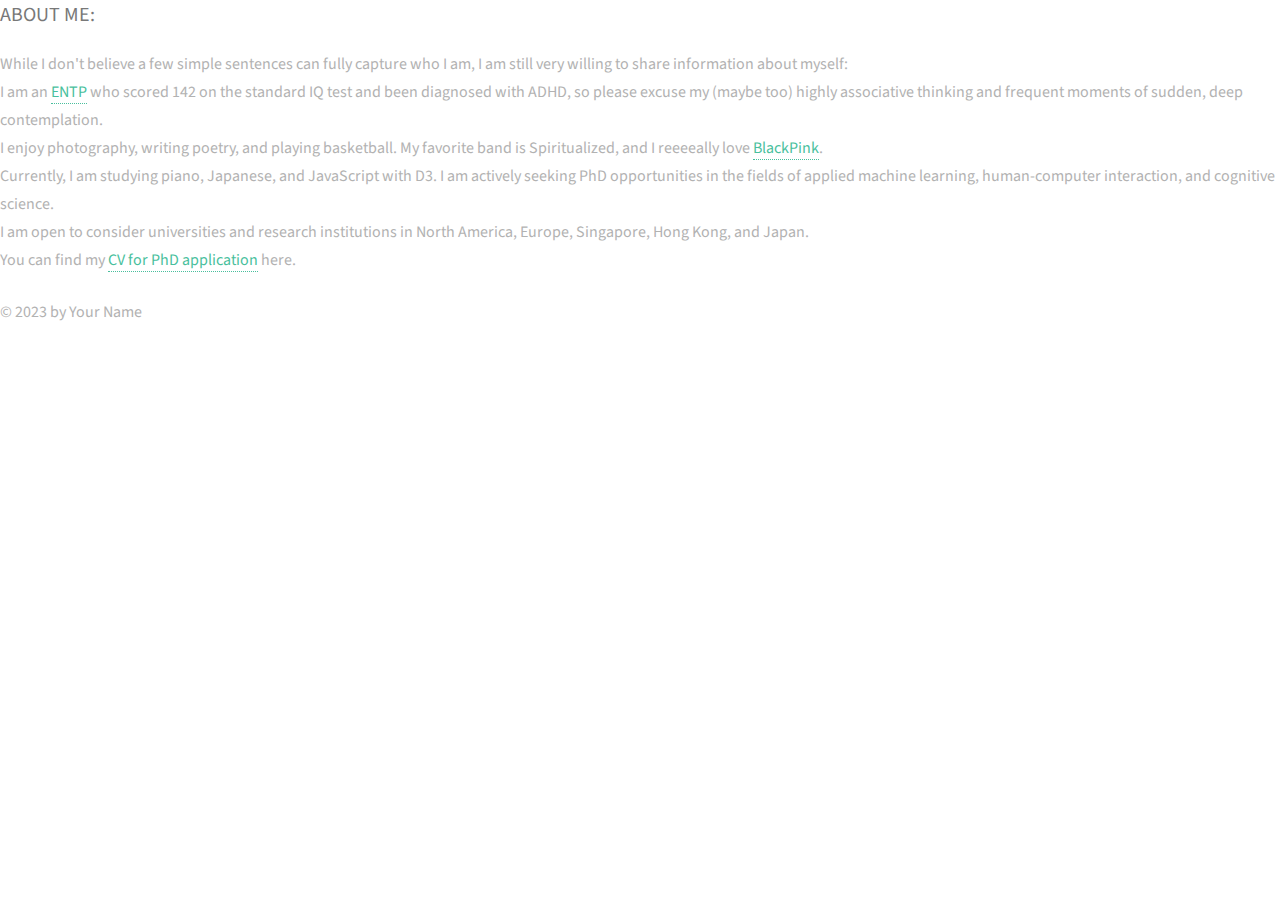
==== new_page.html @ b4c986bd "随便改改" ====
<!DOCTYPE html>
<html lang="en">
<head>
    <head>
        <!-- 		<style>
                @media screen and (max-width: 480px) {
                  /* 在小屏幕设备上强制换行 */
                  body {
                        white-space: pre-wrap;
                      }
                }
                </style> -->
                
                <style>
                @media screen and (max-width: 480px) {
                      /* 在小屏幕设备上要求文字在一段结束后换行 */
                      .wrap-after-line {
                        overflow-wrap: anywhere;
                      }
                }
                </style>
        
                <style>
                .long-text {
                      overflow-wrap: break-word; /* 控制单词内换行 */
                      word-break: break-all; /* 控制整个单词换行 */
                      width: 300px; /* 调整容器宽度，根据需要进行更改 */
                }
                </style>
                
                <style>
                @media screen and (max-width: 480px) {
                  /* 在小屏幕设备上左对齐文字 */
                  .right-align-text {
                        text-align: right;
                      }
                }
                </style>
                
                <title> Sihang ZHAO</title>
                <meta charset="utf-8" />
                <meta name="viewport" content="width=device-width, initial-scale=1, user-scalable=no" />
                <link rel="stylesheet" href="assets/css/main.css" />
            </head>
            <body class="is-preload">
</head>


<body>
    <header>
    <section>
        <section id="one">
            <header class="major">
            <h3>ABOUT ME:</h3>
                </header>
                    <p>While I don't believe a few simple sentences can fully capture who I am, I am still very willing to share information about myself:<br>
                    I am an <a href="https://www.16personalities.com/entp-personality">ENTP</a> who scored 142 on the standard IQ test and been diagnosed with ADHD, so please excuse my (maybe too) highly associative thinking and frequent moments of sudden, deep contemplation.<br>
                    I enjoy photography, writing poetry, and playing basketball. My favorite band is Spiritualized, and I reeeeally love <a href="https://www.blackpinkmusic.com/">BlackPink</a>.<br>
                    Currently, I am studying piano, Japanese, and JavaScript with D3. I am actively seeking PhD opportunities in the fields of applied machine learning, human-computer interaction, and cognitive science.<br>
                    I am open to consider universities and research institutions in North America, Europe, Singapore, Hong Kong, and Japan.<br>
                    You can find my <a href="https://github.com/Akutagawa1998/Akutagawa1998.github.io/blob/main/Sihang%20ZHAO_CV_2023.pdf">CV for PhD application</a> here.</p>
        </section>
    </section>
    <header>
    <footer>
        <p>© 2023 by Your Name</p>
    </footer>
</body>
</html>
---- assets/css/main.css ----
@import url("fontawesome-all.min.css");
@import url("https://fonts.googleapis.com/css?family=Source+Sans+Pro:400,400italic");

/*
	Strata by HTML5 UP
	html5up.net | @ajlkn
	Free for personal and commercial use under the CCA 3.0 license (html5up.net/license)
*/

html, body, div, span, applet, object,
iframe, h1, h2, h3, h4, h5, h6, p, blockquote,
pre, a, abbr, acronym, address, big, cite,
code, del, dfn, em, img, ins, kbd, q, s, samp,
small, strike, strong, sub, sup, tt, var, b,
u, i, center, dl, dt, dd, ol, ul, li, fieldset,
form, label, legend, table, caption, tbody,
tfoot, thead, tr, th, td, article, aside,
canvas, details, embed, figure, figcaption,
footer, header, hgroup, menu, nav, output, ruby,
section, summary, time, mark, audio, video {
	margin: 0;
	padding: 0;
	border: 0;
	font-size: 100%;
	font: inherit;
	vertical-align: baseline;}

article, aside, details, figcaption, figure,
footer, header, hgroup, menu, nav, section {
	display: block;}

body {
	line-height: 1;
}

ol, ul {
	list-style: none;
}

blockquote, q {
	quotes: none;
}

	blockquote:before, blockquote:after, q:before, q:after {
		content: '';
		content: none;
	}

table {
	border-collapse: collapse;
	border-spacing: 0;
}

body {
	-webkit-text-size-adjust: none;
}

mark {
	background-color: transparent;
	color: inherit;
}

input::-moz-focus-inner {
	border: 0;
	padding: 0;
}

input, select, textarea {
	-moz-appearance: none;
	-webkit-appearance: none;
	-ms-appearance: none;
	appearance: none;
}

/* Basic */

	html {
		box-sizing: border-box;
	}

	*, *:before, *:after {
		box-sizing: inherit;
	}

	body {
		background: #fff;
	}

		body.is-preload *, body.is-preload *:before, body.is-preload *:after {
			-moz-animation: none !important;
			-webkit-animation: none !important;
			-ms-animation: none !important;
			animation: none !important;
			-moz-transition: none !important;
			-webkit-transition: none !important;
			-ms-transition: none !important;
			transition: none !important;
		}

	body, input, select, textarea {
		color: #a2a2a2;
		font-family: "Source Sans Pro", Helvetica, sans-serif;
		font-size: 16pt;
		font-weight: 400;
		line-height: 1.75em;
	}

	a {
		-moz-transition: color 0.2s ease-in-out, border-color 0.2s ease-in-out;
		-webkit-transition: color 0.2s ease-in-out, border-color 0.2s ease-in-out;
		-ms-transition: color 0.2s ease-in-out, border-color 0.2s ease-in-out;
		transition: color 0.2s ease-in-out, border-color 0.2s ease-in-out;
		border-bottom: dotted 1px;
		color: #49bf9d;
		text-decoration: none;
	}

		a:hover {
			border-bottom-color: transparent;
			color: #49bf9d !important;
			text-decoration: none;
		}

	strong, b {
		color: #787878;
		font-weight: 400;
	}

	em, i {
		font-style: italic;
	}

	p {
		margin: 0 0 2em 0;
	}

	h1, h2, h3, h4, h5, h6 {
		color: #787878;
		font-weight: 400;
		line-height: 1em;
		margin: 0 0 1em 0;
	}

		h1 a, h2 a, h3 a, h4 a, h5 a, h6 a {
			color: inherit;
			text-decoration: none;
		}

	h1 {
		font-size: 2em;
		line-height: 1.5em;
	}

	h2 {
		font-size: 1.5em;
		line-height: 1.5em;
	}

	h3 {
		font-size: 1.25em;
		line-height: 1.5em;
	}

	h4 {
		font-size: 1.1em;
		line-height: 1.5em;
	}

	h5 {
		font-size: 0.9em;
		line-height: 1.5em;
	}

	h6 {
		font-size: 0.7em;
		line-height: 1.5em;
	}

	sub {
		font-size: 0.8em;
		position: relative;
		top: 0.5em;
	}

	sup {
		font-size: 0.8em;
		position: relative;
		top: -0.5em;
	}

	hr {
		border: 0;
		border-bottom: solid 2px #efefef;
		margin: 2em 0;
	}

		hr.major {
			margin: 3em 0;
		}

	blockquote {
		border-left: solid 6px #efefef;
		font-style: italic;
		margin: 0 0 2em 0;
		padding: 0.5em 0 0.5em 1.5em;
	}

	code {
		background: #f7f7f7;
		border-radius: 0.35em;
		border: solid 2px #efefef;
		font-family: "Courier New", monospace;
		font-size: 0.9em;
		margin: 0 0.25em;
		padding: 0.25em 0.65em;
	}

	pre {
		-webkit-overflow-scrolling: touch;
		font-family: "Courier New", monospace;
		font-size: 0.9em;
		margin: 0 0 2em 0;
	}

		pre code {
			display: block;
			line-height: 1.75em;
			padding: 1em 1.5em;
			overflow-x: auto;
		}

	.align-left {
		text-align: left;
	}

	.align-center {
		text-align: center;
	}

	.align-right {
		text-align: right;
	}

/* Container */

	.container {
		margin: 0 auto;
		max-width: calc(100% - 4em);
		width: 100%;
	}

		.container.xsmall {
			width: 25%;
		}

		.container.small {
			width: 50%;
		}

		.container.medium {
			width: 75%;
		}

		.container.large {
			width: 125%;
		}

		.container.xlarge {
			width: 150%;
		}

		.container.max {
			width: 100%;
		}

		@media screen and (max-width: 980px) {

			.container {
				width: 100% !important;
				max-width: 100% !important;
			}

		}

		@media screen and (max-width: 480px) {

			.container {
				max-width: calc(100% - 3em);
			}

		}

/* Row */

	.row {
		display: flex;
		flex-wrap: wrap;
		box-sizing: border-box;
		align-items: stretch;
	}

		.row > * {
			box-sizing: border-box;
		}

		.row.gtr-uniform > * > :last-child {
			margin-bottom: 0;
		}

		.row.aln-left {
			justify-content: flex-start;
		}

		.row.aln-center {
			justify-content: center;
		}

		.row.aln-right {
			justify-content: flex-end;
		}

		.row.aln-top {
			align-items: flex-start;
		}

		.row.aln-middle {
			align-items: center;
		}

		.row.aln-bottom {
			align-items: flex-end;
		}

		.row > .imp {
			order: -1;
		}

		.row > .col-1 {
			width: 8.33333%;
		}

		.row > .off-1 {
			margin-left: 8.33333%;
		}

		.row > .col-2 {
			width: 16.66667%;
		}

		.row > .off-2 {
			margin-left: 16.66667%;
		}

		.row > .col-3 {
			width: 25%;
		}

		.row > .off-3 {
			margin-left: 25%;
		}

		.row > .col-4 {
			width: 33.33333%;
		}

		.row > .off-4 {
			margin-left: 33.33333%;
		}

		.row > .col-5 {
			width: 41.66667%;
		}

		.row > .off-5 {
			margin-left: 41.66667%;
		}

		.row > .col-6 {
			width: 50%;
		}

		.row > .off-6 {
			margin-left: 50%;
		}

		.row > .col-7 {
			width: 58.33333%;
		}

		.row > .off-7 {
			margin-left: 58.33333%;
		}

		.row > .col-8 {
			width: 66.66667%;
		}

		.row > .off-8 {
			margin-left: 66.66667%;
		}

		.row > .col-9 {
			width: 75%;
		}

		.row > .off-9 {
			margin-left: 75%;
		}

		.row > .col-10 {
			width: 83.33333%;
		}

		.row > .off-10 {
			margin-left: 83.33333%;
		}

		.row > .col-11 {
			width: 91.66667%;
		}

		.row > .off-11 {
			margin-left: 91.66667%;
		}

		.row > .col-12 {
			width: 100%;
		}

		.row > .off-12 {
			margin-left: 100%;
		}

		.row.gtr-0 {
			margin-top: 0;
			margin-left: 0em;
		}

			.row.gtr-0 > * {
				padding: 0 0 0 0em;
			}

			.row.gtr-0.gtr-uniform {
				margin-top: 0em;
			}

				.row.gtr-0.gtr-uniform > * {
					padding-top: 0em;
				}

		.row.gtr-25 {
			margin-top: 0;
			margin-left: -0.625em;
		}

			.row.gtr-25 > * {
				padding: 0 0 0 0.625em;
			}

			.row.gtr-25.gtr-uniform {
				margin-top: -0.625em;
			}

				.row.gtr-25.gtr-uniform > * {
					padding-top: 0.625em;
				}

		.row.gtr-50 {
			margin-top: 0;
			margin-left: -1.25em;
		}

			.row.gtr-50 > * {
				padding: 0 0 0 1.25em;
			}

			.row.gtr-50.gtr-uniform {
				margin-top: -1.25em;
			}

				.row.gtr-50.gtr-uniform > * {
					padding-top: 1.25em;
				}

		.row {
			margin-top: 0;
			margin-left: -2.5em;
		}

			.row > * {
				padding: 0 0 0 2.5em;
			}

			.row.gtr-uniform {
				margin-top: -2.5em;
			}

				.row.gtr-uniform > * {
					padding-top: 2.5em;
				}

		.row.gtr-150 {
			margin-top: 0;
			margin-left: -3.75em;
		}

			.row.gtr-150 > * {
				padding: 0 0 0 3.75em;
			}

			.row.gtr-150.gtr-uniform {
				margin-top: -3.75em;
			}

				.row.gtr-150.gtr-uniform > * {
					padding-top: 3.75em;
				}

		.row.gtr-200 {
			margin-top: 0;
			margin-left: -5em;
		}

			.row.gtr-200 > * {
				padding: 0 0 0 5em;
			}

			.row.gtr-200.gtr-uniform {
				margin-top: -5em;
			}

				.row.gtr-200.gtr-uniform > * {
					padding-top: 5em;
				}

		@media screen and (max-width: 1800px) {

			.row {
				display: flex;
				flex-wrap: wrap;
				box-sizing: border-box;
				align-items: stretch;
			}

				.row > * {
					box-sizing: border-box;
				}

				.row.gtr-uniform > * > :last-child {
					margin-bottom: 0;
				}

				.row.aln-left {
					justify-content: flex-start;
				}

				.row.aln-center {
					justify-content: center;
				}

				.row.aln-right {
					justify-content: flex-end;
				}

				.row.aln-top {
					align-items: flex-start;
				}

				.row.aln-middle {
					align-items: center;
				}

				.row.aln-bottom {
					align-items: flex-end;
				}

				.row > .imp-xlarge {
					order: -1;
				}

				.row > .col-1-xlarge {
					width: 8.33333%;
				}

				.row > .off-1-xlarge {
					margin-left: 8.33333%;
				}

				.row > .col-2-xlarge {
					width: 16.66667%;
				}

				.row > .off-2-xlarge {
					margin-left: 16.66667%;
				}

				.row > .col-3-xlarge {
					width: 25%;
				}

				.row > .off-3-xlarge {
					margin-left: 25%;
				}

				.row > .col-4-xlarge {
					width: 33.33333%;
				}

				.row > .off-4-xlarge {
					margin-left: 33.33333%;
				}

				.row > .col-5-xlarge {
					width: 41.66667%;
				}

				.row > .off-5-xlarge {
					margin-left: 41.66667%;
				}

				.row > .col-6-xlarge {
					width: 50%;
				}

				.row > .off-6-xlarge {
					margin-left: 50%;
				}

				.row > .col-7-xlarge {
					width: 58.33333%;
				}

				.row > .off-7-xlarge {
					margin-left: 58.33333%;
				}

				.row > .col-8-xlarge {
					width: 66.66667%;
				}

				.row > .off-8-xlarge {
					margin-left: 66.66667%;
				}

				.row > .col-9-xlarge {
					width: 75%;
				}

				.row > .off-9-xlarge {
					margin-left: 75%;
				}

				.row > .col-10-xlarge {
					width: 83.33333%;
				}

				.row > .off-10-xlarge {
					margin-left: 83.33333%;
				}

				.row > .col-11-xlarge {
					width: 91.66667%;
				}

				.row > .off-11-xlarge {
					margin-left: 91.66667%;
				}

				.row > .col-12-xlarge {
					width: 100%;
				}

				.row > .off-12-xlarge {
					margin-left: 100%;
				}

				.row.gtr-0 {
					margin-top: 0;
					margin-left: 0em;
				}

					.row.gtr-0 > * {
						padding: 0 0 0 0em;
					}

					.row.gtr-0.gtr-uniform {
						margin-top: 0em;
					}

						.row.gtr-0.gtr-uniform > * {
							padding-top: 0em;
						}

				.row.gtr-25 {
					margin-top: 0;
					margin-left: -0.625em;
				}

					.row.gtr-25 > * {
						padding: 0 0 0 0.625em;
					}

					.row.gtr-25.gtr-uniform {
						margin-top: -0.625em;
					}

						.row.gtr-25.gtr-uniform > * {
							padding-top: 0.625em;
						}

				.row.gtr-50 {
					margin-top: 0;
					margin-left: -1.25em;
				}

					.row.gtr-50 > * {
						padding: 0 0 0 1.25em;
					}

					.row.gtr-50.gtr-uniform {
						margin-top: -1.25em;
					}

						.row.gtr-50.gtr-uniform > * {
							padding-top: 1.25em;
						}

				.row {
					margin-top: 0;
					margin-left: -2.5em;
				}

					.row > * {
						padding: 0 0 0 2.5em;
					}

					.row.gtr-uniform {
						margin-top: -2.5em;
					}

						.row.gtr-uniform > * {
							padding-top: 2.5em;
						}

				.row.gtr-150 {
					margin-top: 0;
					margin-left: -3.75em;
				}

					.row.gtr-150 > * {
						padding: 0 0 0 3.75em;
					}

					.row.gtr-150.gtr-uniform {
						margin-top: -3.75em;
					}

						.row.gtr-150.gtr-uniform > * {
							padding-top: 3.75em;
						}

				.row.gtr-200 {
					margin-top: 0;
					margin-left: -5em;
				}

					.row.gtr-200 > * {
						padding: 0 0 0 5em;
					}

					.row.gtr-200.gtr-uniform {
						margin-top: -5em;
					}

						.row.gtr-200.gtr-uniform > * {
							padding-top: 5em;
						}

		}

		@media screen and (max-width: 1280px) {

			.row {
				display: flex;
				flex-wrap: wrap;
				box-sizing: border-box;
				align-items: stretch;
			}

				.row > * {
					box-sizing: border-box;
				}

				.row.gtr-uniform > * > :last-child {
					margin-bottom: 0;
				}

				.row.aln-left {
					justify-content: flex-start;
				}

				.row.aln-center {
					justify-content: center;
				}

				.row.aln-right {
					justify-content: flex-end;
				}

				.row.aln-top {
					align-items: flex-start;
				}

				.row.aln-middle {
					align-items: center;
				}

				.row.aln-bottom {
					align-items: flex-end;
				}

				.row > .imp-large {
					order: -1;
				}

				.row > .col-1-large {
					width: 8.33333%;
				}

				.row > .off-1-large {
					margin-left: 8.33333%;
				}

				.row > .col-2-large {
					width: 16.66667%;
				}

				.row > .off-2-large {
					margin-left: 16.66667%;
				}

				.row > .col-3-large {
					width: 25%;
				}

				.row > .off-3-large {
					margin-left: 25%;
				}

				.row > .col-4-large {
					width: 33.33333%;
				}

				.row > .off-4-large {
					margin-left: 33.33333%;
				}

				.row > .col-5-large {
					width: 41.66667%;
				}

				.row > .off-5-large {
					margin-left: 41.66667%;
				}

				.row > .col-6-large {
					width: 50%;
				}

				.row > .off-6-large {
					margin-left: 50%;
				}

				.row > .col-7-large {
					width: 58.33333%;
				}

				.row > .off-7-large {
					margin-left: 58.33333%;
				}

				.row > .col-8-large {
					width: 66.66667%;
				}

				.row > .off-8-large {
					margin-left: 66.66667%;
				}

				.row > .col-9-large {
					width: 75%;
				}

				.row > .off-9-large {
					margin-left: 75%;
				}

				.row > .col-10-large {
					width: 83.33333%;
				}

				.row > .off-10-large {
					margin-left: 83.33333%;
				}

				.row > .col-11-large {
					width: 91.66667%;
				}

				.row > .off-11-large {
					margin-left: 91.66667%;
				}

				.row > .col-12-large {
					width: 100%;
				}

				.row > .off-12-large {
					margin-left: 100%;
				}

				.row.gtr-0 {
					margin-top: 0;
					margin-left: 0em;
				}

					.row.gtr-0 > * {
						padding: 0 0 0 0em;
					}

					.row.gtr-0.gtr-uniform {
						margin-top: 0em;
					}

						.row.gtr-0.gtr-uniform > * {
							padding-top: 0em;
						}

				.row.gtr-25 {
					margin-top: 0;
					margin-left: -0.5em;
				}

					.row.gtr-25 > * {
						padding: 0 0 0 0.5em;
					}

					.row.gtr-25.gtr-uniform {
						margin-top: -0.5em;
					}

						.row.gtr-25.gtr-uniform > * {
							padding-top: 0.5em;
						}

				.row.gtr-50 {
					margin-top: 0;
					margin-left: -1em;
				}

					.row.gtr-50 > * {
						padding: 0 0 0 1em;
					}

					.row.gtr-50.gtr-uniform {
						margin-top: -1em;
					}

						.row.gtr-50.gtr-uniform > * {
							padding-top: 1em;
						}

				.row {
					margin-top: 0;
					margin-left: -2em;
				}

					.row > * {
						padding: 0 0 0 2em;
					}

					.row.gtr-uniform {
						margin-top: -2em;
					}

						.row.gtr-uniform > * {
							padding-top: 2em;
						}

				.row.gtr-150 {
					margin-top: 0;
					margin-left: -3em;
				}

					.row.gtr-150 > * {
						padding: 0 0 0 3em;
					}

					.row.gtr-150.gtr-uniform {
						margin-top: -3em;
					}

						.row.gtr-150.gtr-uniform > * {
							padding-top: 3em;
						}

				.row.gtr-200 {
					margin-top: 0;
					margin-left: -4em;
				}

					.row.gtr-200 > * {
						padding: 0 0 0 4em;
					}

					.row.gtr-200.gtr-uniform {
						margin-top: -4em;
					}

						.row.gtr-200.gtr-uniform > * {
							padding-top: 4em;
						}

		}

		@media screen and (max-width: 980px) {

			.row {
				display: flex;
				flex-wrap: wrap;
				box-sizing: border-box;
				align-items: stretch;
			}

				.row > * {
					box-sizing: border-box;
				}

				.row.gtr-uniform > * > :last-child {
					margin-bottom: 0;
				}

				.row.aln-left {
					justify-content: flex-start;
				}

				.row.aln-center {
					justify-content: center;
				}

				.row.aln-right {
					justify-content: flex-end;
				}

				.row.aln-top {
					align-items: flex-start;
				}

				.row.aln-middle {
					align-items: center;
				}

				.row.aln-bottom {
					align-items: flex-end;
				}

				.row > .imp-medium {
					order: -1;
				}

				.row > .col-1-medium {
					width: 8.33333%;
				}

				.row > .off-1-medium {
					margin-left: 8.33333%;
				}

				.row > .col-2-medium {
					width: 16.66667%;
				}

				.row > .off-2-medium {
					margin-left: 16.66667%;
				}

				.row > .col-3-medium {
					width: 25%;
				}

				.row > .off-3-medium {
					margin-left: 25%;
				}

				.row > .col-4-medium {
					width: 33.33333%;
				}

				.row > .off-4-medium {
					margin-left: 33.33333%;
				}

				.row > .col-5-medium {
					width: 41.66667%;
				}

				.row > .off-5-medium {
					margin-left: 41.66667%;
				}

				.row > .col-6-medium {
					width: 50%;
				}

				.row > .off-6-medium {
					margin-left: 50%;
				}

				.row > .col-7-medium {
					width: 58.33333%;
				}

				.row > .off-7-medium {
					margin-left: 58.33333%;
				}

				.row > .col-8-medium {
					width: 66.66667%;
				}

				.row > .off-8-medium {
					margin-left: 66.66667%;
				}

				.row > .col-9-medium {
					width: 75%;
				}

				.row > .off-9-medium {
					margin-left: 75%;
				}

				.row > .col-10-medium {
					width: 83.33333%;
				}

				.row > .off-10-medium {
					margin-left: 83.33333%;
				}

				.row > .col-11-medium {
					width: 91.66667%;
				}

				.row > .off-11-medium {
					margin-left: 91.66667%;
				}

				.row > .col-12-medium {
					width: 100%;
				}

				.row > .off-12-medium {
					margin-left: 100%;
				}

				.row.gtr-0 {
					margin-top: 0;
					margin-left: 0em;
				}

					.row.gtr-0 > * {
						padding: 0 0 0 0em;
					}

					.row.gtr-0.gtr-uniform {
						margin-top: 0em;
					}

						.row.gtr-0.gtr-uniform > * {
							padding-top: 0em;
						}

				.row.gtr-25 {
					margin-top: 0;
					margin-left: -0.5em;
				}

					.row.gtr-25 > * {
						padding: 0 0 0 0.5em;
					}

					.row.gtr-25.gtr-uniform {
						margin-top: -0.5em;
					}

						.row.gtr-25.gtr-uniform > * {
							padding-top: 0.5em;
						}

				.row.gtr-50 {
					margin-top: 0;
					margin-left: -1em;
				}

					.row.gtr-50 > * {
						padding: 0 0 0 1em;
					}

					.row.gtr-50.gtr-uniform {
						margin-top: -1em;
					}

						.row.gtr-50.gtr-uniform > * {
							padding-top: 1em;
						}

				.row {
					margin-top: 0;
					margin-left: -2em;
				}

					.row > * {
						padding: 0 0 0 2em;
					}

					.row.gtr-uniform {
						margin-top: -2em;
					}

						.row.gtr-uniform > * {
							padding-top: 2em;
						}

				.row.gtr-150 {
					margin-top: 0;
					margin-left: -3em;
				}

					.row.gtr-150 > * {
						padding: 0 0 0 3em;
					}

					.row.gtr-150.gtr-uniform {
						margin-top: -3em;
					}

						.row.gtr-150.gtr-uniform > * {
							padding-top: 3em;
						}

				.row.gtr-200 {
					margin-top: 0;
					margin-left: -4em;
				}

					.row.gtr-200 > * {
						padding: 0 0 0 4em;
					}

					.row.gtr-200.gtr-uniform {
						margin-top: -4em;
					}

						.row.gtr-200.gtr-uniform > * {
							padding-top: 4em;
						}

		}

		@media screen and (max-width: 736px) {

			.row {
				display: flex;
				flex-wrap: wrap;
				box-sizing: border-box;
				align-items: stretch;
			}

				.row > * {
					box-sizing: border-box;
				}

				.row.gtr-uniform > * > :last-child {
					margin-bottom: 0;
				}

				.row.aln-left {
					justify-content: flex-start;
				}

				.row.aln-center {
					justify-content: center;
				}

				.row.aln-right {
					justify-content: flex-end;
				}

				.row.aln-top {
					align-items: flex-start;
				}

				.row.aln-middle {
					align-items: center;
				}

				.row.aln-bottom {
					align-items: flex-end;
				}

				.row > .imp-small {
					order: -1;
				}

				.row > .col-1-small {
					width: 8.33333%;
				}

				.row > .off-1-small {
					margin-left: 8.33333%;
				}

				.row > .col-2-small {
					width: 16.66667%;
				}

				.row > .off-2-small {
					margin-left: 16.66667%;
				}

				.row > .col-3-small {
					width: 25%;
				}

				.row > .off-3-small {
					margin-left: 25%;
				}

				.row > .col-4-small {
					width: 33.33333%;
				}

				.row > .off-4-small {
					margin-left: 33.33333%;
				}

				.row > .col-5-small {
					width: 41.66667%;
				}

				.row > .off-5-small {
					margin-left: 41.66667%;
				}

				.row > .col-6-small {
					width: 50%;
				}

				.row > .off-6-small {
					margin-left: 50%;
				}

				.row > .col-7-small {
					width: 58.33333%;
				}

				.row > .off-7-small {
					margin-left: 58.33333%;
				}

				.row > .col-8-small {
					width: 66.66667%;
				}

				.row > .off-8-small {
					margin-left: 66.66667%;
				}

				.row > .col-9-small {
					width: 75%;
				}

				.row > .off-9-small {
					margin-left: 75%;
				}

				.row > .col-10-small {
					width: 83.33333%;
				}

				.row > .off-10-small {
					margin-left: 83.33333%;
				}

				.row > .col-11-small {
					width: 91.66667%;
				}

				.row > .off-11-small {
					margin-left: 91.66667%;
				}

				.row > .col-12-small {
					width: 100%;
				}

				.row > .off-12-small {
					margin-left: 100%;
				}

				.row.gtr-0 {
					margin-top: 0;
					margin-left: 0em;
				}

					.row.gtr-0 > * {
						padding: 0 0 0 0em;
					}

					.row.gtr-0.gtr-uniform {
						margin-top: 0em;
					}

						.row.gtr-0.gtr-uniform > * {
							padding-top: 0em;
						}

				.row.gtr-25 {
					margin-top: 0;
					margin-left: -0.375em;
				}

					.row.gtr-25 > * {
						padding: 0 0 0 0.375em;
					}

					.row.gtr-25.gtr-uniform {
						margin-top: -0.375em;
					}

						.row.gtr-25.gtr-uniform > * {
							padding-top: 0.375em;
						}

				.row.gtr-50 {
					margin-top: 0;
					margin-left: -0.75em;
				}

					.row.gtr-50 > * {
						padding: 0 0 0 0.75em;
					}

					.row.gtr-50.gtr-uniform {
						margin-top: -0.75em;
					}

						.row.gtr-50.gtr-uniform > * {
							padding-top: 0.75em;
						}

				.row {
					margin-top: 0;
					margin-left: -1.5em;
				}

					.row > * {
						padding: 0 0 0 1.5em;
					}

					.row.gtr-uniform {
						margin-top: -1.5em;
					}

						.row.gtr-uniform > * {
							padding-top: 1.5em;
						}

				.row.gtr-150 {
					margin-top: 0;
					margin-left: -2.25em;
				}

					.row.gtr-150 > * {
						padding: 0 0 0 2.25em;
					}

					.row.gtr-150.gtr-uniform {
						margin-top: -2.25em;
					}

						.row.gtr-150.gtr-uniform > * {
							padding-top: 2.25em;
						}

				.row.gtr-200 {
					margin-top: 0;
					margin-left: -3em;
				}

					.row.gtr-200 > * {
						padding: 0 0 0 3em;
					}

					.row.gtr-200.gtr-uniform {
						margin-top: -3em;
					}

						.row.gtr-200.gtr-uniform > * {
							padding-top: 3em;
						}

		}

		@media screen and (max-width: 480px) {

			.row {
				display: flex;
				flex-wrap: wrap;
				box-sizing: border-box;
				align-items: stretch;
			}

				.row > * {
					box-sizing: border-box;
				}

				.row.gtr-uniform > * > :last-child {
					margin-bottom: 0;
				}

				.row.aln-left {
					justify-content: flex-start;
				}

				.row.aln-center {
					justify-content: center;
				}

				.row.aln-right {
					justify-content: flex-end;
				}

				.row.aln-top {
					align-items: flex-start;
				}

				.row.aln-middle {
					align-items: center;
				}

				.row.aln-bottom {
					align-items: flex-end;
				}

				.row > .imp-xsmall {
					order: -1;
				}

				.row > .col-1-xsmall {
					width: 8.33333%;
				}

				.row > .off-1-xsmall {
					margin-left: 8.33333%;
				}

				.row > .col-2-xsmall {
					width: 16.66667%;
				}

				.row > .off-2-xsmall {
					margin-left: 16.66667%;
				}

				.row > .col-3-xsmall {
					width: 25%;
				}

				.row > .off-3-xsmall {
					margin-left: 25%;
				}

				.row > .col-4-xsmall {
					width: 33.33333%;
				}

				.row > .off-4-xsmall {
					margin-left: 33.33333%;
				}

				.row > .col-5-xsmall {
					width: 41.66667%;
				}

				.row > .off-5-xsmall {
					margin-left: 41.66667%;
				}

				.row > .col-6-xsmall {
					width: 50%;
				}

				.row > .off-6-xsmall {
					margin-left: 50%;
				}

				.row > .col-7-xsmall {
					width: 58.33333%;
				}

				.row > .off-7-xsmall {
					margin-left: 58.33333%;
				}

				.row > .col-8-xsmall {
					width: 66.66667%;
				}

				.row > .off-8-xsmall {
					margin-left: 66.66667%;
				}

				.row > .col-9-xsmall {
					width: 75%;
				}

				.row > .off-9-xsmall {
					margin-left: 75%;
				}

				.row > .col-10-xsmall {
					width: 83.33333%;
				}

				.row > .off-10-xsmall {
					margin-left: 83.33333%;
				}

				.row > .col-11-xsmall {
					width: 91.66667%;
				}

				.row > .off-11-xsmall {
					margin-left: 91.66667%;
				}

				.row > .col-12-xsmall {
					width: 100%;
				}

				.row > .off-12-xsmall {
					margin-left: 100%;
				}

				.row.gtr-0 {
					margin-top: 0;
					margin-left: 0em;
				}

					.row.gtr-0 > * {
						padding: 0 0 0 0em;
					}

					.row.gtr-0.gtr-uniform {
						margin-top: 0em;
					}

						.row.gtr-0.gtr-uniform > * {
							padding-top: 0em;
						}

				.row.gtr-25 {
					margin-top: 0;
					margin-left: -0.375em;
				}

					.row.gtr-25 > * {
						padding: 0 0 0 0.375em;
					}

					.row.gtr-25.gtr-uniform {
						margin-top: -0.375em;
					}

						.row.gtr-25.gtr-uniform > * {
							padding-top: 0.375em;
						}

				.row.gtr-50 {
					margin-top: 0;
					margin-left: -0.75em;
				}

					.row.gtr-50 > * {
						padding: 0 0 0 0.75em;
					}

					.row.gtr-50.gtr-uniform {
						margin-top: -0.75em;
					}

						.row.gtr-50.gtr-uniform > * {
							padding-top: 0.75em;
						}

				.row {
					margin-top: 0;
					margin-left: -1.5em;
				}

					.row > * {
						padding: 0 0 0 1.5em;
					}

					.row.gtr-uniform {
						margin-top: -1.5em;
					}

						.row.gtr-uniform > * {
							padding-top: 1.5em;
						}

				.row.gtr-150 {
					margin-top: 0;
					margin-left: -2.25em;
				}

					.row.gtr-150 > * {
						padding: 0 0 0 2.25em;
					}

					.row.gtr-150.gtr-uniform {
						margin-top: -2.25em;
					}

						.row.gtr-150.gtr-uniform > * {
							padding-top: 2.25em;
						}

				.row.gtr-200 {
					margin-top: 0;
					margin-left: -3em;
				}

					.row.gtr-200 > * {
						padding: 0 0 0 3em;
					}

					.row.gtr-200.gtr-uniform {
						margin-top: -3em;
					}

						.row.gtr-200.gtr-uniform > * {
							padding-top: 3em;
						}

		}

/* Section/Article */

	section.special, article.special {
		text-align: center;
	}

	header p {
		color: #b2b2b2;
		position: relative;
		margin: 0 0 1.5em 0;
	}

	header h2 + p {
		font-size: 1.25em;
		margin-top: -1em;
		line-height: 1.5em;
	}

	header h3 + p {
		font-size: 1.1em;
		margin-top: -0.8em;
		line-height: 1.5em;
	}

	header h4 + p,
	header h5 + p,
	header h6 + p {
		font-size: 0.9em;
		margin-top: -0.6em;
		line-height: 1.5em;
	}

	header.major h2 {
		font-size: 2em;
	}

/* Form */

	form {
		margin: 0 0 2em 0;
	}

	label {
		color: #787878;
		display: block;
		font-size: 0.9em;
		font-weight: 400;
		margin: 0 0 1em 0;
	}

	input[type="text"],
	input[type="password"],
	input[type="email"],
	select,
	textarea {
		-moz-appearance: none;
		-webkit-appearance: none;
		-ms-appearance: none;
		appearance: none;
		background: #f7f7f7;
		border-radius: 0.35em;
		border: solid 2px transparent;
		color: inherit;
		display: block;
		outline: 0;
		padding: 0 0.75em;
		text-decoration: none;
		width: 100%;
	}

		input[type="text"]:invalid,
		input[type="password"]:invalid,
		input[type="email"]:invalid,
		select:invalid,
		textarea:invalid {
			box-shadow: none;
		}

		input[type="text"]:focus,
		input[type="password"]:focus,
		input[type="email"]:focus,
		select:focus,
		textarea:focus {
			border-color: #49bf9d;
		}

	select {
		background-image: url("data:image/svg+xml;charset=utf8,%3Csvg xmlns='http://www.w3.org/2000/svg' width='40' height='40' preserveAspectRatio='none' viewBox='0 0 40 40'%3E%3Cpath d='M9.4,12.3l10.4,10.4l10.4-10.4c0.2-0.2,0.5-0.4,0.9-0.4c0.3,0,0.6,0.1,0.9,0.4l3.3,3.3c0.2,0.2,0.4,0.5,0.4,0.9 c0,0.4-0.1,0.6-0.4,0.9L20.7,31.9c-0.2,0.2-0.5,0.4-0.9,0.4c-0.3,0-0.6-0.1-0.9-0.4L4.3,17.3c-0.2-0.2-0.4-0.5-0.4-0.9 c0-0.4,0.1-0.6,0.4-0.9l3.3-3.3c0.2-0.2,0.5-0.4,0.9-0.4S9.1,12.1,9.4,12.3z' fill='%23dfdfdf' /%3E%3C/svg%3E");
		background-size: 1.25rem;
		background-repeat: no-repeat;
		background-position: calc(100% - 1rem) center;
		height: 2.75em;
		padding-right: 2.75em;
		text-overflow: ellipsis;
	}

		select option {
			color: #787878;
			background: #fff;
		}

		select:focus::-ms-value {
			background-color: transparent;
		}

		select::-ms-expand {
			display: none;
		}

	input[type="text"],
	input[type="password"],
	input[type="email"],
	select {
		height: 2.75em;
	}

	textarea {
		padding: 0.75em;
	}

	input[type="checkbox"],
	input[type="radio"] {
		-moz-appearance: none;
		-webkit-appearance: none;
		-ms-appearance: none;
		appearance: none;
		display: block;
		float: left;
		margin-right: -2em;
		opacity: 0;
		width: 1em;
		z-index: -1;
	}

		input[type="checkbox"] + label,
		input[type="radio"] + label {
			text-decoration: none;
			color: #a2a2a2;
			cursor: pointer;
			display: inline-block;
			font-size: 1em;
			font-weight: 400;
			padding-left: 2.4em;
			padding-right: 0.75em;
			position: relative;
		}

			input[type="checkbox"] + label:before,
			input[type="radio"] + label:before {
				-moz-osx-font-smoothing: grayscale;
				-webkit-font-smoothing: antialiased;
				display: inline-block;
				font-style: normal;
				font-variant: normal;
				text-rendering: auto;
				line-height: 1;
				text-transform: none !important;
				font-family: 'Font Awesome 5 Free';
				font-weight: 900;
			}

			input[type="checkbox"] + label:before,
			input[type="radio"] + label:before {
				background: #f7f7f7;
				border-radius: 0.35em;
				border: solid 2px transparent;
				content: '';
				display: inline-block;
				font-size: 0.8em;
				height: 2.0625em;
				left: 0;
				line-height: 1.85625em;
				position: absolute;
				text-align: center;
				top: 0;
				width: 2.0625em;
			}

		input[type="checkbox"]:checked + label:before,
		input[type="radio"]:checked + label:before {
			background: #787878;
			border-color: #787878;
			color: #fff;
			content: '\f00c';
		}

		input[type="checkbox"]:focus + label:before,
		input[type="radio"]:focus + label:before {
			border-color: #49bf9d;
		}

	input[type="checkbox"] + label:before {
		border-radius: 0.35em;
	}

	input[type="radio"] + label:before {
		border-radius: 100%;
	}

	::-webkit-input-placeholder {
		color: #b2b2b2 !important;
		opacity: 1.0;
	}

	:-moz-placeholder {
		color: #b2b2b2 !important;
		opacity: 1.0;
	}

	::-moz-placeholder {
		color: #b2b2b2 !important;
		opacity: 1.0;
	}

	:-ms-input-placeholder {
		color: #b2b2b2 !important;
		opacity: 1.0;
	}

/* Box */

	.box {
		border-radius: 0.35em;
		border: solid 2px #efefef;
		margin-bottom: 2em;
		padding: 1.5em;
	}

		.box > :last-child,
		.box > :last-child > :last-child,
		.box > :last-child > :last-child > :last-child {
			margin-bottom: 0;
		}

		.box.alt {
			border: 0;
			border-radius: 0;
			padding: 0;
		}

/* Icon */

	.icon {
		text-decoration: none;
		border-bottom: none;
		position: relative;
	}

		.icon:before {
			-moz-osx-font-smoothing: grayscale;
			-webkit-font-smoothing: antialiased;
			display: inline-block;
			font-style: normal;
			font-variant: normal;
			text-rendering: auto;
			line-height: 1;
			text-transform: none !important;
			font-family: 'Font Awesome 5 Free';
			font-weight: 400;
		}

		.icon > .label {
			display: none;
		}

		.icon:before {
			line-height: inherit;
		}

		.icon.solid:before {
			font-weight: 900;
		}

		.icon.brands:before {
			font-family: 'Font Awesome 5 Brands';
		}

/* Image */

	.image {
		border-radius: 0.35em;
		border: 0;
		display: inline-block;
		position: relative;
	}

		.image:before {
			-moz-transition: opacity 0.2s ease-in-out;
			-webkit-transition: opacity 0.2s ease-in-out;
			-ms-transition: opacity 0.2s ease-in-out;
			transition: opacity 0.2s ease-in-out;
			background: url("images/overlay.png");
			border-radius: 0.35em;
			content: '';
			display: block;
			height: 100%;
			left: 0;
			opacity: 0.5;
			position: absolute;
			top: 0;
			width: 100%;
		}

		.image.thumb {
			text-align: center;
		}

			.image.thumb:after {
				-moz-transition: opacity 0.2s ease-in-out;
				-webkit-transition: opacity 0.2s ease-in-out;
				-ms-transition: opacity 0.2s ease-in-out;
				transition: opacity 0.2s ease-in-out;
				border-radius: 0.35em;
				border: solid 3px rgba(255, 255, 255, 0.5);
				color: #fff;
				content: 'View';
				display: inline-block;
				font-size: 0.8em;
				font-weight: 400;
				left: 50%;
				line-height: 2.25em;
				margin: -1.25em 0 0 -3em;
				opacity: 0;
				padding: 0 1.5em;
				position: absolute;
				text-align: center;
				text-decoration: none;
				top: 50%;
				white-space: nowrap;
			}

			.image.thumb:hover:after {
				opacity: 1.0;
			}

			.image.thumb:hover:before {
				background: url("images/overlay.png"), url("images/overlay.png");
				opacity: 1.0;
			}

		.image img {
			border-radius: 0.35em;
			display: block;
		}

		.image.left {
			float: left;
			margin: 0 1.5em 1em 0;
			top: 0.25em;
		}

		.image.right {
			float: right;
			margin: 0 0 1em 1.5em;
			top: 0.25em;
		}

		.image.left, .image.right {
			max-width: 40%;
		}

			.image.left img, .image.right img {
				width: 100%;
			}

		.image.fit {
			display: block;
			margin: 0 0 2em 0;
			width: 100%;
		}

			.image.fit img {
				width: 100%;
			}

		.image.avatar {
			border-radius: 100%;
		}

			.image.avatar:before {
				display: none;
			}

			.image.avatar img {
				border-radius: 100%;
				width: 100%;
			}

/* List */

	ol {
		list-style: decimal;
		margin: 0 0 2em 0;
		padding-left: 1.25em;
	}

		ol li {
			padding-left: 0.25em;
		}

	ul {
		list-style: disc;
		margin: 0 0 2em 0;
		padding-left: 1em;
	}

		ul li {
			padding-left: 0.5em;
		}

		ul.alt {
			list-style: none;
			padding-left: 0;
		}

			ul.alt li {
				border-top: solid 2px #efefef;
				padding: 0.5em 0;
			}

				ul.alt li:first-child {
					border-top: 0;
					padding-top: 0;
				}

	dl {
		margin: 0 0 2em 0;
	}

/* Icons */

	ul.icons {
		cursor: default;
		list-style: none;
		padding-left: 0;
	}

		ul.icons li {
			display: inline-block;
			padding: 0 1em 0 0;
		}

			ul.icons li:last-child {
				padding-right: 0;
			}

			ul.icons li .icon:before {
				font-size: 1.5em;
			}

/* Labeled Icons */

	ul.labeled-icons {
		list-style: none;
		padding: 0;
	}

		ul.labeled-icons li {
			line-height: 1.75em;
			margin: 1.5em 0 0 0;
			padding-left: 2.25em;
			position: relative;
		}

			ul.labeled-icons li:first-child {
				margin-top: 0;
			}

			ul.labeled-icons li a {
				color: inherit;
			}

			ul.labeled-icons li h3 {
				color: #b2b2b2;
				left: 0;
				position: absolute;
				text-align: center;
				top: 0;
				width: 1em;
			}

/* Actions */

	ul.actions {
		display: -moz-flex;
		display: -webkit-flex;
		display: -ms-flex;
		display: flex;
		cursor: default;
		list-style: none;
		margin-left: -1em;
		padding-left: 0;
	}

		ul.actions li {
			padding: 0 0 0 1em;
			vertical-align: middle;
		}

		ul.actions.special {
			-moz-justify-content: center;
			-webkit-justify-content: center;
			-ms-justify-content: center;
			justify-content: center;
			width: 100%;
			margin-left: 0;
		}

			ul.actions.special li:first-child {
				padding-left: 0;
			}

		ul.actions.stacked {
			-moz-flex-direction: column;
			-webkit-flex-direction: column;
			-ms-flex-direction: column;
			flex-direction: column;
			margin-left: 0;
		}

			ul.actions.stacked li {
				padding: 1.3em 0 0 0;
			}

				ul.actions.stacked li:first-child {
					padding-top: 0;
				}

		ul.actions.fit {
			width: calc(100% + 1em);
		}

			ul.actions.fit li {
				-moz-flex-grow: 1;
				-webkit-flex-grow: 1;
				-ms-flex-grow: 1;
				flex-grow: 1;
				-moz-flex-shrink: 1;
				-webkit-flex-shrink: 1;
				-ms-flex-shrink: 1;
				flex-shrink: 1;
				width: 100%;
			}

				ul.actions.fit li > * {
					width: 100%;
				}

			ul.actions.fit.stacked {
				width: 100%;
			}

		@media screen and (max-width: 480px) {

			ul.actions:not(.fixed) {
				-moz-flex-direction: column;
				-webkit-flex-direction: column;
				-ms-flex-direction: column;
				flex-direction: column;
				margin-left: 0;
				width: 100% !important;
			}

				ul.actions:not(.fixed) li {
					-moz-flex-grow: 1;
					-webkit-flex-grow: 1;
					-ms-flex-grow: 1;
					flex-grow: 1;
					-moz-flex-shrink: 1;
					-webkit-flex-shrink: 1;
					-ms-flex-shrink: 1;
					flex-shrink: 1;
					padding: 1em 0 0 0;
					text-align: center;
					width: 100%;
				}

					ul.actions:not(.fixed) li > * {
						width: 100%;
					}

					ul.actions:not(.fixed) li:first-child {
						padding-top: 0;
					}

					ul.actions:not(.fixed) li input[type="submit"],
					ul.actions:not(.fixed) li input[type="reset"],
					ul.actions:not(.fixed) li input[type="button"],
					ul.actions:not(.fixed) li button,
					ul.actions:not(.fixed) li .button {
						width: 100%;
					}

						ul.actions:not(.fixed) li input[type="submit"].icon:before,
						ul.actions:not(.fixed) li input[type="reset"].icon:before,
						ul.actions:not(.fixed) li input[type="button"].icon:before,
						ul.actions:not(.fixed) li button.icon:before,
						ul.actions:not(.fixed) li .button.icon:before {
							margin-left: -0.5em;
						}

		}

/* Table */

	.table-wrapper {
		-webkit-overflow-scrolling: touch;
		overflow-x: auto;
	}

	table {
		margin: 0 0 2em 0;
		width: 100%;
	}

		table tbody tr {
			border: solid 1px #efefef;
			border-left: 0;
			border-right: 0;
		}

			table tbody tr:nth-child(2n + 1) {
				background-color: #f7f7f7;
			}

		table td {
			padding: 0.75em 0.75em;
		}

		table th {
			color: #787878;
			font-size: 0.9em;
			font-weight: 400;
			padding: 0 0.75em 0.75em 0.75em;
			text-align: left;
		}

		table thead {
			border-bottom: solid 2px #efefef;
		}

		table tfoot {
			border-top: solid 2px #efefef;
		}

		table.alt {
			border-collapse: separate;
		}

			table.alt tbody tr td {
				border: solid 2px #efefef;
				border-left-width: 0;
				border-top-width: 0;
			}

				table.alt tbody tr td:first-child {
					border-left-width: 2px;
				}

			table.alt tbody tr:first-child td {
				border-top-width: 2px;
			}

			table.alt thead {
				border-bottom: 0;
			}

			table.alt tfoot {
				border-top: 0;
			}

/* Button */

	input[type="submit"],
	input[type="reset"],
	input[type="button"],
	.button {
		-moz-appearance: none;
		-webkit-appearance: none;
		-ms-appearance: none;
		appearance: none;
		-moz-transition: background-color 0.2s ease-in-out, color 0.2s ease-in-out, border-color 0.2s ease-in-out;
		-webkit-transition: background-color 0.2s ease-in-out, color 0.2s ease-in-out, border-color 0.2s ease-in-out;
		-ms-transition: background-color 0.2s ease-in-out, color 0.2s ease-in-out, border-color 0.2s ease-in-out;
		transition: background-color 0.2s ease-in-out, color 0.2s ease-in-out, border-color 0.2s ease-in-out;
		background-color: transparent;
		border-radius: 0.35em;
		border: solid 3px #efefef;
		color: #787878 !important;
		cursor: pointer;
		display: inline-block;
		font-weight: 400;
		height: 3.15em;
		height: calc(2.75em + 6px);
		line-height: 2.75em;
		min-width: 10em;
		padding: 0 1.5em;
		text-align: center;
		text-decoration: none;
		white-space: nowrap;
	}

		input[type="submit"]:hover,
		input[type="reset"]:hover,
		input[type="button"]:hover,
		.button:hover {
			border-color: #49bf9d;
			color: #49bf9d !important;
		}

		input[type="submit"]:active,
		input[type="reset"]:active,
		input[type="button"]:active,
		.button:active {
			background-color: rgba(73, 191, 157, 0.1);
			border-color: #49bf9d;
			color: #49bf9d !important;
		}

		input[type="submit"].icon,
		input[type="reset"].icon,
		input[type="button"].icon,
		.button.icon {
			padding-left: 1.35em;
		}

			input[type="submit"].icon:before,
			input[type="reset"].icon:before,
			input[type="button"].icon:before,
			.button.icon:before {
				margin-right: 0.5em;
			}

		input[type="submit"].fit,
		input[type="reset"].fit,
		input[type="button"].fit,
		.button.fit {
			min-width: 0;
			width: 100%;
		}

		input[type="submit"].small,
		input[type="reset"].small,
		input[type="button"].small,
		.button.small {
			font-size: 0.8em;
		}

		input[type="submit"].large,
		input[type="reset"].large,
		input[type="button"].large,
		.button.large {
			font-size: 1.35em;
		}

		input[type="submit"].primary,
		input[type="reset"].primary,
		input[type="button"].primary,
		.button.primary {
			background-color: #49bf9d;
			border-color: #49bf9d;
			color: #ffffff !important;
		}

			input[type="submit"].primary:hover,
			input[type="reset"].primary:hover,
			input[type="button"].primary:hover,
			.button.primary:hover {
				background-color: #5cc6a7;
				border-color: #5cc6a7;
			}

			input[type="submit"].primary:active,
			input[type="reset"].primary:active,
			input[type="button"].primary:active,
			.button.primary:active {
				background-color: #3eb08f;
				border-color: #3eb08f;
			}

		input[type="submit"].disabled, input[type="submit"]:disabled,
		input[type="reset"].disabled,
		input[type="reset"]:disabled,
		input[type="button"].disabled,
		input[type="button"]:disabled,
		.button.disabled,
		.button:disabled {
			background-color: #e7e7e7 !important;
			border-color: #e7e7e7 !important;
			color: #b2b2b2 !important;
			cursor: default;
		}

/* Work Item */

	.work-item {
		margin: 0 0 2em 0;
	}

		.work-item .image {
			margin: 0 0 1.5em 0;
		}

		.work-item h3 {
			font-size: 1em;
			margin: 0 0 0.5em 0;
		}

		.work-item p {
			font-size: 0.8em;
			line-height: 1.5em;
			margin: 0;
		}

/* Header */

	#header {
		display: -moz-flex;
		display: -webkit-flex;
		display: -ms-flex;
		display: flex;
		-moz-flex-direction: column;
		-webkit-flex-direction: column;
		-ms-flex-direction: column;
		flex-direction: column;
		-moz-align-items: -moz-flex-end;
		-webkit-align-items: -webkit-flex-end;
		-ms-align-items: -ms-flex-end;
		align-items: flex-end;
		-moz-justify-content: space-between;
		-webkit-justify-content: space-between;
		-ms-justify-content: space-between;
		justify-content: space-between;
		background-color: #1f1815;
		background-attachment: scroll,								scroll;
		background-image: url("images/overlay.png"), url("../../images/bg.jpg");
		background-position: top left,							top left;
		background-repeat: repeat,								no-repeat;
		background-size: cover;
		transition: background-size 0.2s; /* 平滑过渡效果 */
		color: rgba(255, 255, 255, 0.5);
		height: 100%;
		left: 0;
		padding: 8em 4em;
		position: fixed;
		text-align: right;
		top: 0;
		width: 35%;
	}

		#header > * {
			-moz-flex-shrink: 0;
			-webkit-flex-shrink: 0;
			-ms-flex-shrink: 0;
			flex-shrink: 0;
			width: 100%;
		}

		#header > .inner {
			-moz-flex-grow: 1;
			-webkit-flex-grow: 1;
			-ms-flex-grow: 1;
			flex-grow: 1;
			margin: 0 0 2em 0;
		}

		#header strong, #header b {
			color: #ffffff;
		}

		#header h2, #header h3, #header h4, #header h5, #header h6 {
			color: #ffffff;
		}

		#header h1 {
			color: rgba(255, 255, 255, 0.5);
			font-size: 1.35em;
			line-height: 1.75em;
			margin: 0;
		}

		#header .image.avatar {
			margin: 0 0 1em 0;
			width: 6.25em;
		}

/* Footer */

	#footer .icons {
		margin: 1em 0 0 0;
	}

		#footer .icons a {
			color: rgba(255, 255, 255, 0.4);
		}

	#footer .copyright {
		color: rgba(255, 255, 255, 0.4);
		font-size: 0.8em;
		list-style: none;
		margin: 1em 0 0 0;
		padding: 0;
	}

		#footer .copyright li {
			border-left: solid 1px rgba(255, 255, 255, 0.25);
			display: inline-block;
			line-height: 1em;
			margin-left: 0.75em;
			padding-left: 0.75em;
		}

			#footer .copyright li:first-child {
				border-left: 0;
				margin-left: 0;
				padding-left: 0;
			}

			#footer .copyright li a {
				color: inherit;
			}

/* Main */

	#main {
		margin-left: 35%;
		max-width: 54em;
		padding: 8em 4em 4em 4em;
		width: calc(100% - 35%);
	}

		#main > section {
			border-top: solid 2px #efefef;
			margin: 4em 0 0 0;
			padding: 4em 0 0 0;
		}

			#main > section:first-child {
				border-top: 0;
				margin-top: 0;
				padding-top: 0;
			}

/* Poptrox */

	@-moz-keyframes spin {
		0% {
			-moz-transform: rotate(0deg);
			-webkit-transform: rotate(0deg);
			-ms-transform: rotate(0deg);
			transform: rotate(0deg);
		}

		100% {
			-moz-transform: rotate(360deg);
			-webkit-transform: rotate(360deg);
			-ms-transform: rotate(360deg);
			transform: rotate(360deg);
		}
	}

	@-webkit-keyframes spin {
		0% {
			-moz-transform: rotate(0deg);
			-webkit-transform: rotate(0deg);
			-ms-transform: rotate(0deg);
			transform: rotate(0deg);
		}

		100% {
			-moz-transform: rotate(360deg);
			-webkit-transform: rotate(360deg);
			-ms-transform: rotate(360deg);
			transform: rotate(360deg);
		}
	}

	@-ms-keyframes spin {
		0% {
			-moz-transform: rotate(0deg);
			-webkit-transform: rotate(0deg);
			-ms-transform: rotate(0deg);
			transform: rotate(0deg);
		}

		100% {
			-moz-transform: rotate(360deg);
			-webkit-transform: rotate(360deg);
			-ms-transform: rotate(360deg);
			transform: rotate(360deg);
		}
	}

	@keyframes spin {
		0% {
			-moz-transform: rotate(0deg);
			-webkit-transform: rotate(0deg);
			-ms-transform: rotate(0deg);
			transform: rotate(0deg);
		}

		100% {
			-moz-transform: rotate(360deg);
			-webkit-transform: rotate(360deg);
			-ms-transform: rotate(360deg);
			transform: rotate(360deg);
		}
	}

	.poptrox-popup {
		-moz-box-sizing: content-box;
		-webkit-box-sizing: content-box;
		-ms-box-sizing: content-box;
		box-sizing: content-box;
		-webkit-tap-highlight-color: rgba(255, 255, 255, 0);
		background: #fff;
		border-radius: 0.35em;
		box-shadow: 0 0.1em 0.15em 0 rgba(0, 0, 0, 0.15);
		overflow: hidden;
		padding-bottom: 3em;
	}

		.poptrox-popup .loader {
			text-decoration: none;
			-moz-animation: spin 1s linear infinite;
			-webkit-animation: spin 1s linear infinite;
			-ms-animation: spin 1s linear infinite;
			animation: spin 1s linear infinite;
			font-size: 1.5em;
			height: 1em;
			left: 50%;
			line-height: 1em;
			margin: -0.5em 0 0 -0.5em;
			position: absolute;
			top: 50%;
			width: 1em;
		}

			.poptrox-popup .loader:before {
				-moz-osx-font-smoothing: grayscale;
				-webkit-font-smoothing: antialiased;
				display: inline-block;
				font-style: normal;
				font-variant: normal;
				text-rendering: auto;
				line-height: 1;
				text-transform: none !important;
				font-family: 'Font Awesome 5 Free';
				font-weight: 900;
			}

			.poptrox-popup .loader:before {
				content: '\f1ce';
			}

		.poptrox-popup .caption {
			background: #fff;
			bottom: 0;
			cursor: default;
			font-size: 0.9em;
			height: 3em;
			left: 0;
			line-height: 2.8em;
			position: absolute;
			text-align: center;
			width: 100%;
			z-index: 1;
		}

		.poptrox-popup .nav-next,
		.poptrox-popup .nav-previous {
			text-decoration: none;
			-moz-transition: opacity 0.2s ease-in-out;
			-webkit-transition: opacity 0.2s ease-in-out;
			-ms-transition: opacity 0.2s ease-in-out;
			transition: opacity 0.2s ease-in-out;
			-webkit-tap-highlight-color: rgba(255, 255, 255, 0);
			background: rgba(0, 0, 0, 0.01);
			cursor: pointer;
			height: 100%;
			opacity: 0;
			position: absolute;
			top: 0;
			width: 50%;
		}

			.poptrox-popup .nav-next:before,
			.poptrox-popup .nav-previous:before {
				-moz-osx-font-smoothing: grayscale;
				-webkit-font-smoothing: antialiased;
				display: inline-block;
				font-style: normal;
				font-variant: normal;
				text-rendering: auto;
				line-height: 1;
				text-transform: none !important;
				font-family: 'Font Awesome 5 Free';
				font-weight: 900;
			}

			.poptrox-popup .nav-next:before,
			.poptrox-popup .nav-previous:before {
				color: #fff;
				font-size: 2.5em;
				height: 1em;
				line-height: 1em;
				margin-top: -0.75em;
				position: absolute;
				text-align: center;
				top: 50%;
				width: 1.5em;
			}

		.poptrox-popup .nav-next {
			right: 0;
		}

			.poptrox-popup .nav-next:before {
				content: '\f105';
				right: 0;
			}

		.poptrox-popup .nav-previous {
			left: 0;
		}

			.poptrox-popup .nav-previous:before {
				content: '\f104';
				left: 0;
			}

		.poptrox-popup .closer {
			text-decoration: none;
			-moz-transition: opacity 0.2s ease-in-out;
			-webkit-transition: opacity 0.2s ease-in-out;
			-ms-transition: opacity 0.2s ease-in-out;
			transition: opacity 0.2s ease-in-out;
			-webkit-tap-highlight-color: rgba(255, 255, 255, 0);
			color: #fff;
			height: 4em;
			line-height: 4em;
			opacity: 0;
			position: absolute;
			right: 0;
			text-align: center;
			top: 0;
			width: 4em;
			z-index: 2;
		}

			.poptrox-popup .closer:before {
				-moz-osx-font-smoothing: grayscale;
				-webkit-font-smoothing: antialiased;
				display: inline-block;
				font-style: normal;
				font-variant: normal;
				text-rendering: auto;
				line-height: 1;
				text-transform: none !important;
				font-family: 'Font Awesome 5 Free';
				font-weight: 900;
			}

			.poptrox-popup .closer:before {
				-moz-box-sizing: content-box;
				-webkit-box-sizing: content-box;
				-ms-box-sizing: content-box;
				box-sizing: content-box;
				border-radius: 100%;
				border: solid 3px rgba(255, 255, 255, 0.5);
				content: '\f00d';
				display: block;
				font-size: 1em;
				height: 1.75em;
				left: 50%;
				line-height: 1.75em;
				margin: -0.875em 0 0 -0.875em;
				position: absolute;
				top: 50%;
				width: 1.75em;
			}

		.poptrox-popup:hover .nav-next,
		.poptrox-popup:hover .nav-previous {
			opacity: 0.5;
		}

			.poptrox-popup:hover .nav-next:hover,
			.poptrox-popup:hover .nav-previous:hover {
				opacity: 1.0;
			}

		.poptrox-popup:hover .closer {
			opacity: 0.5;
		}

			.poptrox-popup:hover .closer:hover {
				opacity: 1.0;
			}

/* Touch */

	body.is-touch .image.thumb:before {
		opacity: 0.5 !important;
	}

	body.is-touch .image.thumb:after {
		display: none !important;
	}

	body.is-touch #header {
		background-attachment: scroll;
		background-size: auto, cover;
	}

	body.is-touch .poptrox-popup .nav-next,
	body.is-touch .poptrox-popup .nav-previous,
	body.is-touch .poptrox-popup .closer {
		opacity: 1.0 !important;
	}

/* XLarge */

	@media screen and (max-width: 1800px) {

		/* Basic */

			body, input, select, textarea {
				font-size: 12pt;
			}

	}

/* Large */

	@media screen and (max-width: 1280px) {

		/* Header */

			#header {
				padding: 6em 3em 3em 3em;
				width: 30%;
			}

				#header h1 {
					font-size: 1.25em;
				}

					#header h1 br {
						display: none;
					}

				#header > .inner {
					margin-bottom: 0;
				}

		/* Footer */

			#footer .copyright li {
				border-left-width: 0;
				display: block;
				line-height: 2.25em;
				margin-left: 0;
				padding-left: 0;
			}

		/* Main */

			#main {
				margin-left: 30%;
				max-width: none;
				padding: 6em 3em 3em 3em;
				width: calc(100% - 30%);
			}

	}

/* Medium */

	@media screen and (max-width: 980px) {

		/* Basic */

			h1 br, h2 br, h3 br, h4 br, h5 br, h6 br {
				display: none;
			}

		/* List */

			ul.icons li .icon {
				font-size: 1.25em;
			}

		/* Header */

			#header {
				background-attachment: scroll;
				background-position: top left, center center;
				background-size: auto,		cover;
				left: auto;
				padding: 6em 4em;
				position: relative;
				text-align: center;
				top: auto;
				width: 100%;
				display: block;
			}

				#header h1 {
					font-size: 1.75em;
				}

					#header h1 br {
						display: inline;
					}

		/* Footer */

			#footer {
				background-attachment: scroll;
				background-color: #1f1815;
				background-image: url("images/overlay.png"), url("../../images/bg.jpg");
				background-position: top left,						bottom center;
				background-repeat: repeat,							no-repeat;
				background-size: auto,							cover;
				bottom: auto;
				left: auto;
				padding: 4em 4em 6em 4em;
				position: relative;
				text-align: center;
				width: 100%;
			}

				#footer .icons {
					margin: 0 0 1em 0;
				}

				#footer .copyright {
					margin: 0 0 1em 0;
				}

					#footer .copyright li {
						border-left-width: 1px;
						display: inline-block;
						line-height: 1em;
						margin-left: 0.75em;
						padding-left: 0.75em;
					}

		/* Main */

			#main {
				margin: 0;
				padding: 6em 4em;
				width: 100%;
			}

	}

/* Small */

	@media screen and (max-width: 736px) {

		/* Basic */

			h1 {
				font-size: 1.5em;
			}

			h2 {
				font-size: 1.2em;
			}

			h3 {
				font-size: 1em;
			}

		/* Section/Article */

			section.special, article.special {
				text-align: center;
			}

			header.major h2 {
				font-size: 1.35em;
			}

		/* List */

			ul.labeled-icons li {
				padding-left: 2em;
			}

				ul.labeled-icons li h3 {
					line-height: 1.75em;
				}

		/* Header */

			#header {
				padding: 2.25em 1.5em;
			}

				#header h1 {
					font-size: 1.35em;
				}

		/* Footer */

			#footer {
				padding: 2.25em 1.5em;
			}

		/* Main */

			#main {
				padding: 2.25em 1.5em 0.25em 1.5em;
			}

				#main > section {
					margin: 2.25em 0 0 0;
					padding: 2.25em 0 0 0;
				}

		/* Poptrox */

			.poptrox-popup {
				border-radius: 0;
			}

				.poptrox-popup .nav-next:before,
				.poptrox-popup .nav-previous:before {
					margin-top: -1em;
				}

	}

/* XSmall */

	@media screen and (max-width: 480px) {

		/* Header */

			#header {
				padding: 4.5em 1.5em;
			}

				#header h1 br {
					display: none;
				}

		/* Footer */

			#footer .copyright li {
				border-left-width: 0;
				display: block;
				line-height: 2.25em;
				margin-left: 0;
				padding-left: 0;
			}

	}
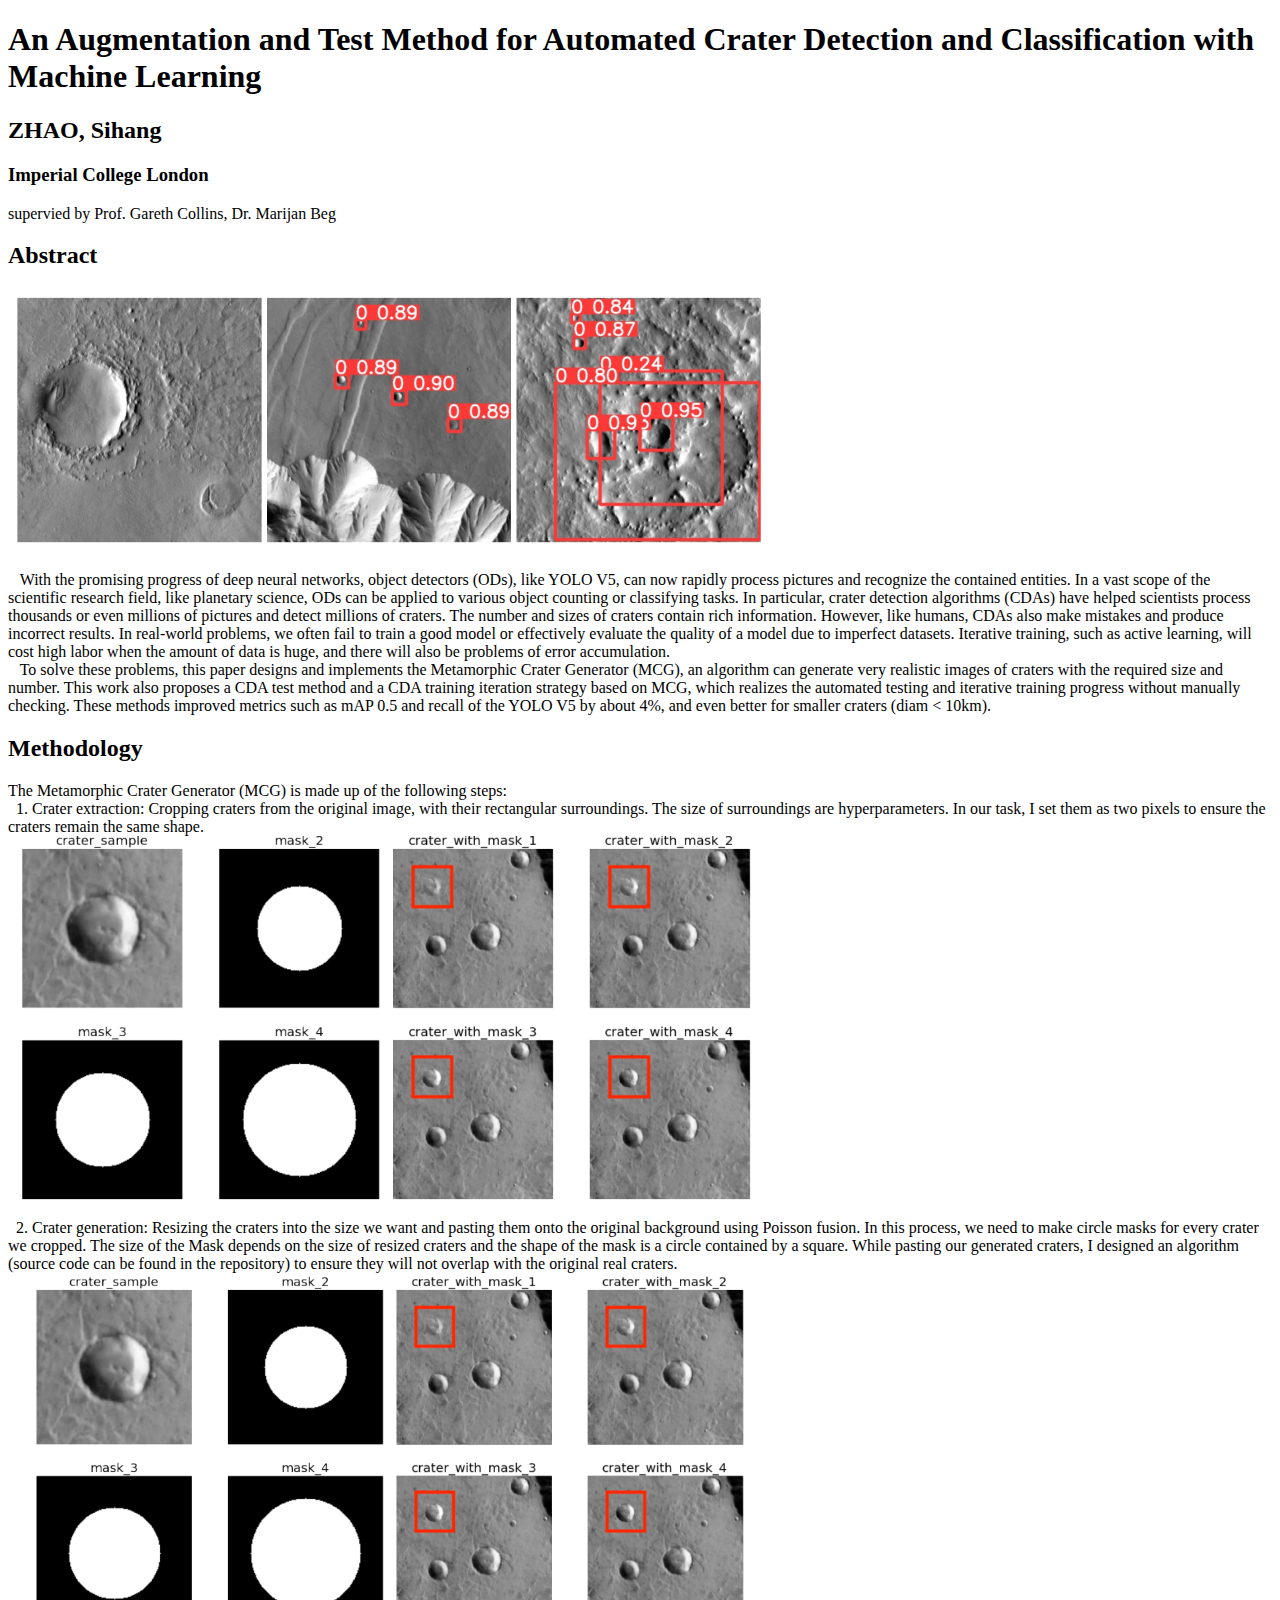
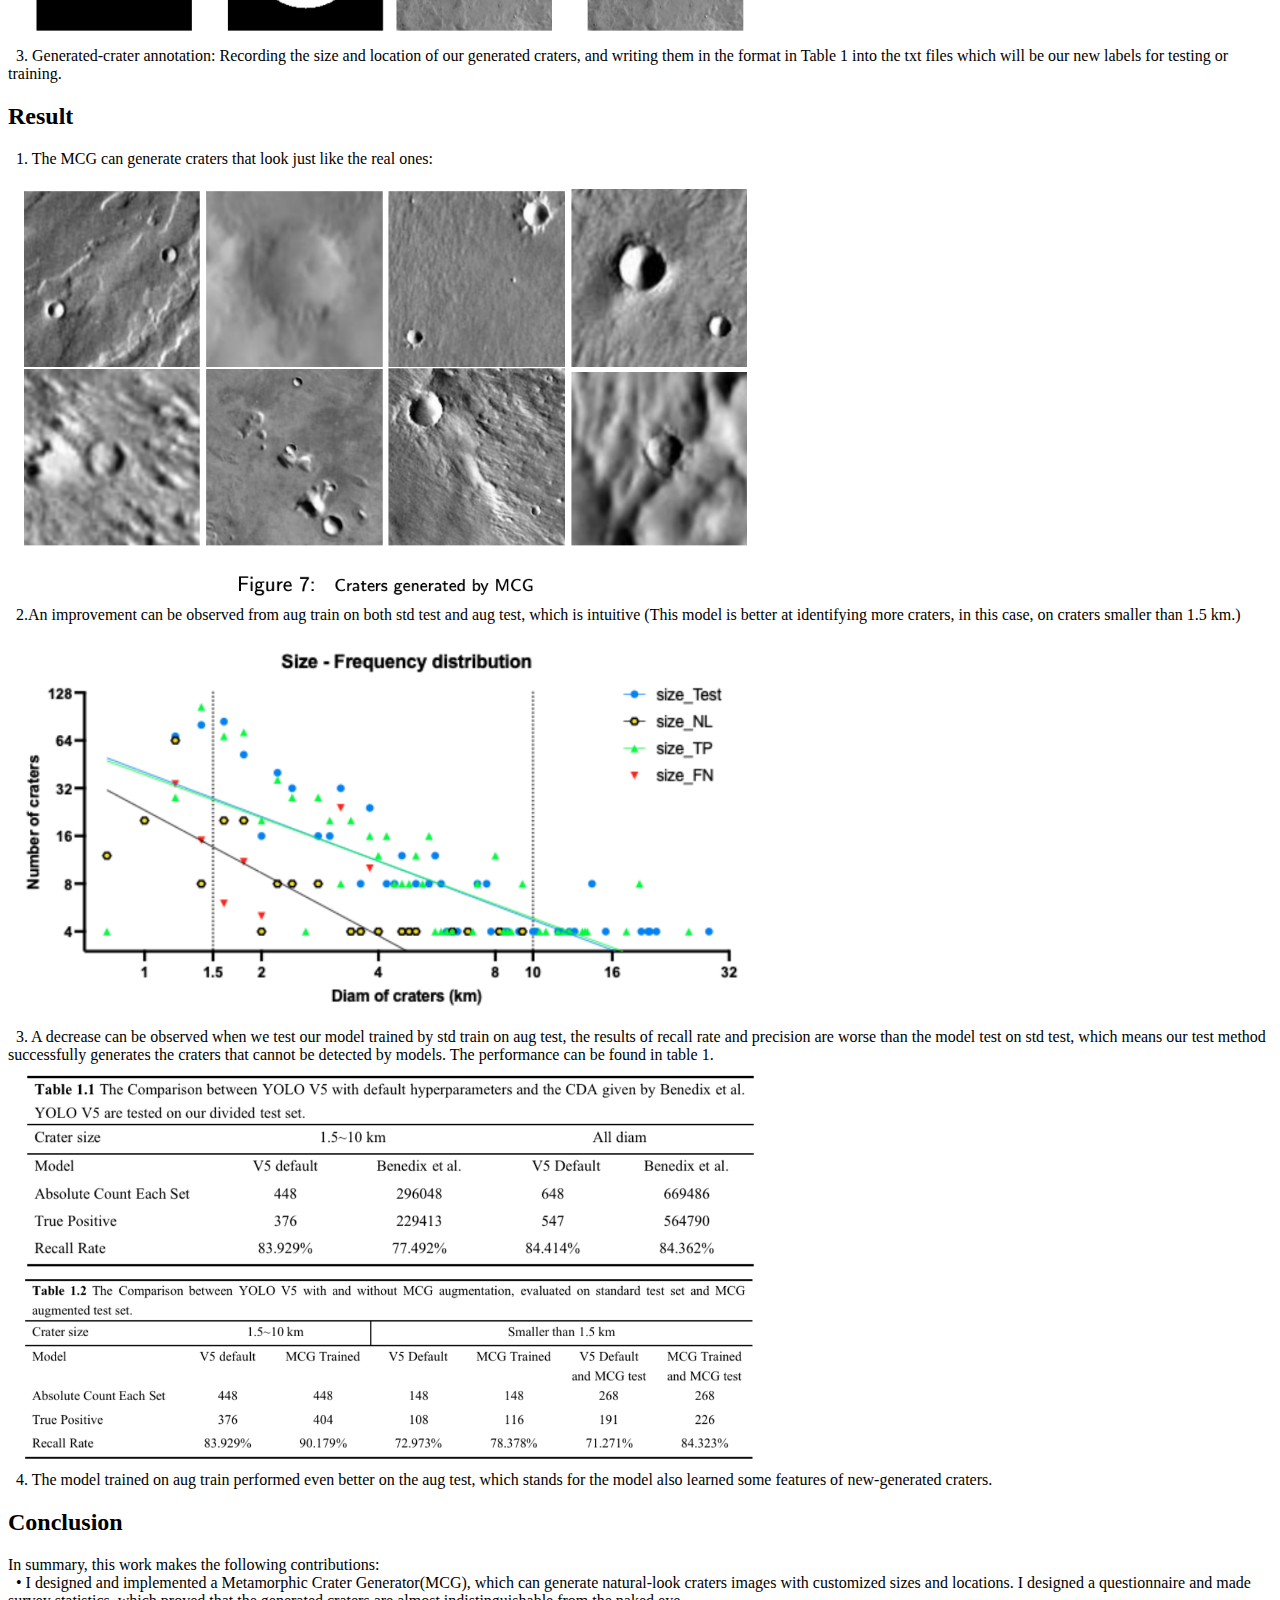
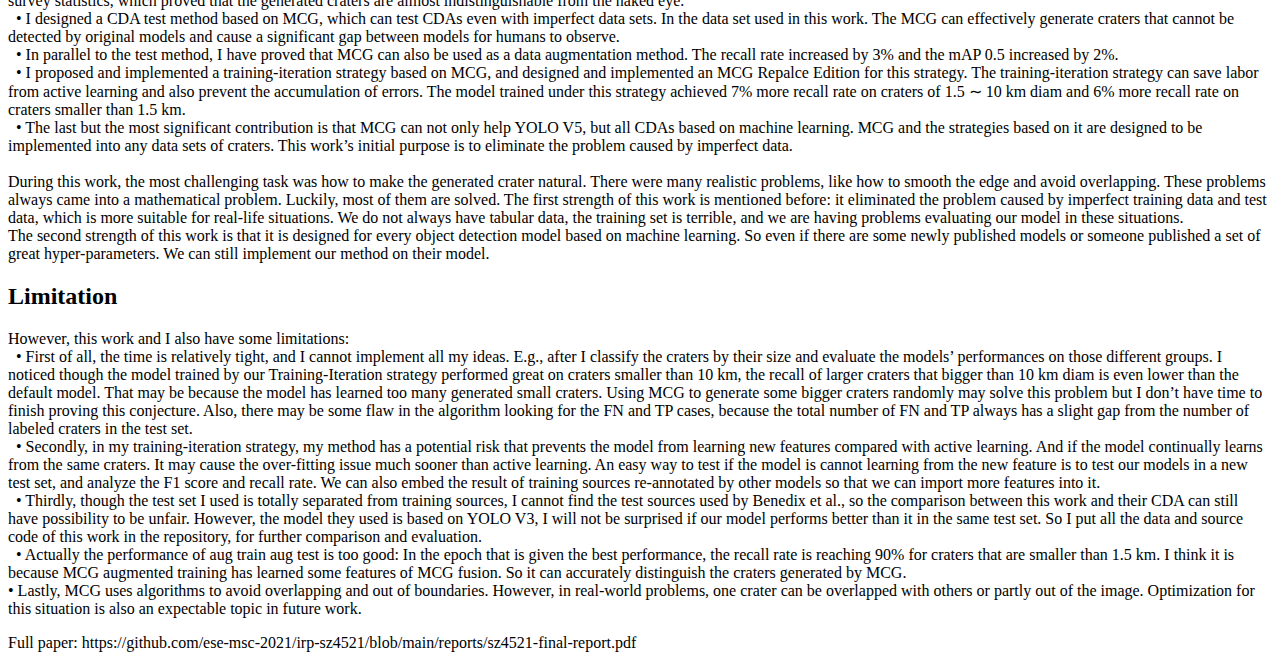
==== commit b50e4e4d: "Add the new_page" ====
--- a/new_page.html
+++ b/new_page.html
@@ -1,69 +1,177 @@
 <!DOCTYPE html>
-<html lang="en">
+<html>
 <head>
-    <head>
-        <!-- 		<style>
-                @media screen and (max-width: 480px) {
-                  /* 在小屏幕设备上强制换行 */
-                  body {
-                        white-space: pre-wrap;
-                      }
-                }
-                </style> -->
-                
-                <style>
-                @media screen and (max-width: 480px) {
-                      /* 在小屏幕设备上要求文字在一段结束后换行 */
-                      .wrap-after-line {
-                        overflow-wrap: anywhere;
-                      }
-                }
-                </style>
-        
-                <style>
-                .long-text {
-                      overflow-wrap: break-word; /* 控制单词内换行 */
-                      word-break: break-all; /* 控制整个单词换行 */
-                      width: 300px; /* 调整容器宽度，根据需要进行更改 */
-                }
-                </style>
-                
-                <style>
-                @media screen and (max-width: 480px) {
-                  /* 在小屏幕设备上左对齐文字 */
-                  .right-align-text {
-                        text-align: right;
-                      }
-                }
-                </style>
-                
-                <title> Sihang ZHAO</title>
-                <meta charset="utf-8" />
-                <meta name="viewport" content="width=device-width, initial-scale=1, user-scalable=no" />
-                <link rel="stylesheet" href="assets/css/main.css" />
-            </head>
-            <body class="is-preload">
+    <title>An Augmentation and Test method for Automated Crater Detection and Classification with Machine Learning</title>
+    <!-- 可以在这里添加CSS样式或链接外部样式表 -->
 </head>
+<body>
 
+    <!-- 海报标题 -->
+    <style>
+      /* 添加图片样式 */
+      .resize-image {
+          width: 60%;  /* 图片宽度占据其容器的100% */
+          height: auto; /* 高度自动调整，保持图片比例 */
+      }
+  </style>
 
-<body>
+  <title>文本对齐示例</title>
+  <style>
+      /* 设置段落样式 */
+      .aligned-text {
+          width:60%;  /* 设定容器宽度为50% */
+          margin: 0 auto;  /* 水平居中显示 */
+          text-align: left;  /* 左对齐文本 */
+      }
+  </style>
     <header>
-    <section>
-        <section id="one">
-            <header class="major">
-            <h3>ABOUT ME:</h3>
-                </header>
-                    <p>While I don't believe a few simple sentences can fully capture who I am, I am still very willing to share information about myself:<br>
-                    I am an <a href="https://www.16personalities.com/entp-personality">ENTP</a> who scored 142 on the standard IQ test and been diagnosed with ADHD, so please excuse my (maybe too) highly associative thinking and frequent moments of sudden, deep contemplation.<br>
-                    I enjoy photography, writing poetry, and playing basketball. My favorite band is Spiritualized, and I reeeeally love <a href="https://www.blackpinkmusic.com/">BlackPink</a>.<br>
-                    Currently, I am studying piano, Japanese, and JavaScript with D3. I am actively seeking PhD opportunities in the fields of applied machine learning, human-computer interaction, and cognitive science.<br>
-                    I am open to consider universities and research institutions in North America, Europe, Singapore, Hong Kong, and Japan.<br>
-                    You can find my <a href="https://github.com/Akutagawa1998/Akutagawa1998.github.io/blob/main/Sihang%20ZHAO_CV_2023.pdf">CV for PhD application</a> here.</p>
+        <h1>An Augmentation and Test Method for Automated Crater Detection and Classification with Machine Learning</h1>
+        <h2>ZHAO, Sihang</h2>
+        <h3>Imperial College London</h3>
+        supervied by Prof. Gareth Collins, Dr. Marijan Beg
+    </header>
+
+    <!-- 海报主体内容 -->
+    <main>
+        <!-- 摘要部分 -->
+        <section id="abstract">
+            <h2>Abstract</h2>
+            <img src="./images/crater/crater_1.png" alt="摘要部分的图片" class="resize-image">
+            <div class="aligned-text"></div>
+            <p>&nbsp;&nbsp; With the promising progress of deep neural networks, object detectors (ODs), like YOLO V5, can
+              now rapidly process pictures and recognize the contained entities. In a vast scope of the scientific
+              research field, like planetary science, ODs can be applied to various object counting or classifying
+              tasks. In particular, crater detection algorithms (CDAs) have helped scientists process thousands
+              or even millions of pictures and detect millions of craters. The number and sizes of craters contain
+              rich information. However, like humans, CDAs also make mistakes and produce incorrect results.
+              In real-world problems, we often fail to train a good model or effectively evaluate the quality of a
+              model due to imperfect datasets. Iterative training, such as active learning, will cost high labor when
+              the amount of data is huge, and there will also be problems of error accumulation.<br>
+              
+              &nbsp;&nbsp; To solve these problems, this paper designs and implements the Metamorphic Crater Generator (MCG), an algorithm
+              can generate very realistic images of craters with the required size and number. This work also
+              proposes a CDA test method and a CDA training iteration strategy based on MCG, which realizes
+              the automated testing and iterative training progress without manually checking. These methods
+              improved metrics such as mAP 0.5 and recall of the YOLO V5 by about 4%, and even better for
+              smaller craters (diam < 10km).</p>
+            </div>
         </section>
-    </section>
-    <header>
+
+        <!-- 方法部分 -->
+        <section id="Methodology">
+            <h2>Methodology</h2>
+            <div class="aligned-text"></div>
+            <p>The Metamorphic Crater Generator (MCG) is made up of the following steps:<br>
+              &nbsp;&nbsp;1. Crater extraction: Cropping craters from the original image, with their rectangular surroundings.
+              The size of surroundings are hyperparameters. In our task, I set them as two pixels to ensure
+              the craters remain the same shape.<br>
+              <img src="./images/crater/crater_2.png" alt="摘要部分的图片" class="resize-image"><br>
+              &nbsp;&nbsp;2. Crater generation: Resizing the craters into the size we want and pasting them onto the original
+              background using Poisson fusion. In this process, we need to make circle masks for every
+              crater we cropped. The size of the Mask depends on the size of resized craters and the shape
+              of the mask is a circle contained by a square. While pasting our generated craters, I designed
+              an algorithm (source code can be found in the repository) to ensure they will not overlap with
+              the original real craters.<br>
+              <img src="./images/crater/crater_3.png" alt="摘要部分的图片" class="resize-image"><br>
+              &nbsp;&nbsp;3. Generated-crater annotation: Recording the size and location of our generated craters, and
+              writing them in the format in Table 1 into the txt files which will be our new labels for testing
+              or training.</p>
+              </div>
+              
+        </section>
+
+        <!-- 结果部分 -->
+        <section id="results">
+            <h2>Result</h2>
+            <div class="aligned-text"></div>
+            <p>&nbsp;&nbsp;1. The MCG can generate craters that look just like the real ones:</p>
+            <img src="./images/crater/crater_4.png" alt="摘要部分的图片" class="resize-image"><br>
+            &nbsp;&nbsp;2.An improvement can be observed from aug train on both std test and aug test, which is intuitive
+            (This model is better at identifying more craters, in this case, on craters smaller than 1.5 km.)<br>
+            <img src="./images/crater/crater_6.png" alt="摘要部分的图片" class="resize-image"><br>
+            &nbsp;&nbsp;3. A decrease can be observed when we test our model trained by std train on aug test, the results
+            of recall rate and precision are worse than the model test on std test, which means our test
+            method successfully generates the craters that cannot be detected by models. The performance
+            can be found in table 1.<br>
+            <img src="./images/crater/crater_5.png" alt="摘要部分的图片" class="resize-image"><br>
+            &nbsp;&nbsp;4. The model trained on aug train performed even better on the aug test, which stands for the
+            model also learned some features of new-generated craters.
+            
+            </div>
+        </section>
+
+        <!-- 结论部分 -->
+        <section id="conclusion">
+            <h2>Conclusion</h2>
+            <p>In summary, this work makes the following contributions:<br>
+              &nbsp;&nbsp;• I designed and implemented a Metamorphic Crater Generator(MCG), which can generate
+              natural-look craters images with customized sizes and locations. I designed a questionnaire and
+              made survey statistics, which proved that the generated craters are almost indistinguishable
+              from the naked eye.<br>
+              &nbsp;&nbsp;• I designed a CDA test method based on MCG, which can test CDAs even with imperfect data
+              sets. In the data set used in this work. The MCG can effectively generate craters that cannot be
+              detected by original models and cause a significant gap between models for humans to observe.<br>
+              &nbsp;&nbsp;• In parallel to the test method, I have proved that MCG can also be used as a data augmentation
+              method. The recall rate increased by 3% and the mAP 0.5 increased by 2%.<br>
+              &nbsp;&nbsp;• I proposed and implemented a training-iteration strategy based on MCG, and designed and
+              implemented an MCG Repalce Edition for this strategy. The training-iteration strategy can
+              save labor from active learning and also prevent the accumulation of errors. The model trained
+              under this strategy achieved 7% more recall rate on craters of 1.5 ∼ 10 km diam and 6% more
+              recall rate on craters smaller than 1.5 km.<br>
+              &nbsp;&nbsp;• The last but the most significant contribution is that MCG can not only help YOLO V5, but
+              all CDAs based on machine learning. MCG and the strategies based on it are designed to
+              be implemented into any data sets of craters. This work’s initial purpose is to eliminate the
+              problem caused by imperfect data.<br><br>
+              During this work, the most challenging task was how to make the generated crater natural. There
+              were many realistic problems, like how to smooth the edge and avoid overlapping. These problems
+              always came into a mathematical problem. Luckily, most of them are solved.
+              The first strength of this work is mentioned before: it eliminated the problem caused by imperfect
+              training data and test data, which is more suitable for real-life situations. We do not always have
+              tabular data, the training set is terrible, and we are having problems evaluating our model in these
+              situations.<br>
+              The second strength of this work is that it is designed for every object detection model based on
+              machine learning. So even if there are some newly published models or someone published a set of
+              great hyper-parameters. We can still implement our method on their model.</p>
+        </section>
+        <!-- 讨论部分 -->
+        <section id="discussion">
+          <h2>Limitation</h2>
+          <p>However, this work and I also have some limitations:<br>
+            &nbsp;&nbsp;• First of all, the time is relatively tight, and I cannot implement all my ideas. E.g., after I classify
+            the craters by their size and evaluate the models’ performances on those different groups. I
+            noticed though the model trained by our Training-Iteration strategy performed great on craters
+            smaller than 10 km, the recall of larger craters that bigger than 10 km diam is even lower than
+            the default model. That may be because the model has learned too many generated small
+            craters. Using MCG to generate some bigger craters randomly may solve this problem but I
+            don’t have time to finish proving this conjecture. Also, there may be some flaw in the algorithm
+            looking for the FN and TP cases, because the total number of FN and TP always has a slight
+            gap from the number of labeled craters in the test set.<br>
+            &nbsp;&nbsp;• Secondly, in my training-iteration strategy, my method has a potential risk that prevents the
+            model from learning new features compared with active learning. And if the model continually
+            learns from the same craters. It may cause the over-fitting issue much sooner than active
+            learning. An easy way to test if the model is cannot learning from the new feature is to test
+            our models in a new test set, and analyze the F1 score and recall rate. We can also embed the
+            result of training sources re-annotated by other models so that we can import more features
+            into it.<br>
+            &nbsp;&nbsp;• Thirdly, though the test set I used is totally separated from training sources, I cannot find the
+            test sources used by Benedix et al., so the comparison between this work and their CDA can
+            still have possibility to be unfair. However, the model they used is based on YOLO V3, I will
+            not be surprised if our model performs better than it in the same test set. So I put all the data
+            and source code of this work in the repository, for further comparison and evaluation.<br>
+            &nbsp;&nbsp;• Actually the performance of aug train aug test is too good: In the epoch that is given the best
+            performance, the recall rate is reaching 90% for craters that are smaller than 1.5 km. I think
+            it is because MCG augmented training has learned some features of MCG fusion. So it can
+            accurately distinguish the craters generated by MCG.<br>
+            • Lastly, MCG uses algorithms to avoid overlapping and out of boundaries. However, in real-world
+            problems, one crater can be overlapped with others or partly out of the image. Optimization
+            for this situation is also an expectable topic in future work.</p>
+      </section>
+    </main>
+
+    <!-- 页脚，可以包含联系信息等 -->
     <footer>
-        <p>© 2023 by Your Name</p>
+        <p>Full paper: https://github.com/ese-msc-2021/irp-sz4521/blob/main/reports/sz4521-final-report.pdf</p>
     </footer>
+
 </body>
 </html>
